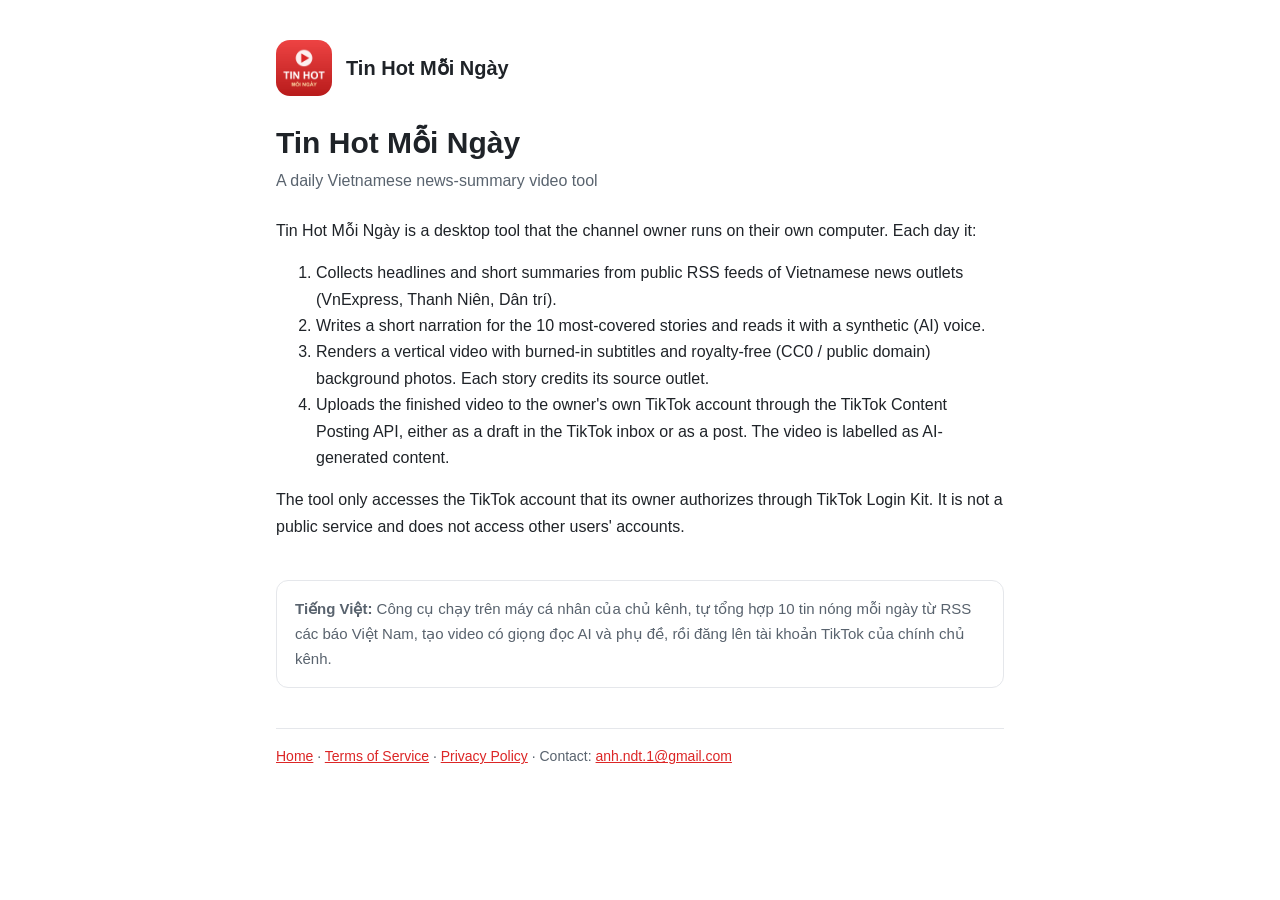
==== index.html @ c887a844 "Add Tin Hot Moi Ngay app site" ====
<!doctype html><html lang="en"><head><meta charset="utf-8"><meta name="viewport" content="width=device-width, initial-scale=1"><link rel="stylesheet" href="style.css"><title>Tin Hot Mỗi Ngày</title></head><body><main><header><img src="icon-1024.png" alt=""><a href="index.html">Tin Hot Mỗi Ngày</a></header>
<h1>Tin Hot Mỗi Ngày</h1>
<p class="meta">A daily Vietnamese news-summary video tool</p>
<p>Tin Hot Mỗi Ngày is a desktop tool that the channel owner runs on their own computer. Each day it:</p>
<ol>
<li>Collects headlines and short summaries from public RSS feeds of Vietnamese news outlets (VnExpress, Thanh Niên, Dân trí).</li>
<li>Writes a short narration for the 10 most-covered stories and reads it with a synthetic (AI) voice.</li>
<li>Renders a vertical video with burned-in subtitles and royalty-free (CC0 / public domain) background photos. Each story credits its source outlet.</li>
<li>Uploads the finished video to the owner's own TikTok account through the TikTok Content Posting API, either as a draft in the TikTok inbox or as a post. The video is labelled as AI-generated content.</li>
</ol>
<p>The tool only accesses the TikTok account that its owner authorizes through TikTok Login Kit. It is not a public service and does not access other users' accounts.</p>
<div class="vi"><strong>Tiếng Việt:</strong> Công cụ chạy trên máy cá nhân của chủ kênh, tự tổng hợp 10 tin nóng mỗi ngày từ RSS các báo Việt Nam, tạo video có giọng đọc AI và phụ đề, rồi đăng lên tài khoản TikTok của chính chủ kênh.</div>
<nav><a href="index.html">Home</a> · <a href="terms.html">Terms of Service</a> · <a href="privacy.html">Privacy Policy</a> · Contact: <a href="mailto:anh.ndt.1@gmail.com">anh.ndt.1@gmail.com</a></nav></main></body></html>
---- style.css ----
:root { --bg:#ffffff; --fg:#1f2328; --muted:#59636e; --accent:#dc2626; --line:#e5e7eb; }
@media (prefers-color-scheme: dark) { :root { --bg:#0f1115; --fg:#e6e6e6; --muted:#a0a7b0; --accent:#f87171; --line:#2a2f37; } }
* { box-sizing: border-box; }
body { margin:0; background:var(--bg); color:var(--fg); font:16px/1.65 -apple-system, BlinkMacSystemFont, "Segoe UI", Roboto, Arial, sans-serif; }
main { max-width: 760px; margin: 0 auto; padding: 40px 16px 64px; }
header { display:flex; align-items:center; gap:14px; margin-bottom:28px; }
header img { width:56px; height:56px; border-radius:14px; }
header a { color:inherit; text-decoration:none; font-weight:700; font-size:20px; }
h1 { font-size: 30px; line-height:1.25; margin: 0 0 6px; }
h2 { font-size: 20px; margin: 32px 0 8px; }
.meta { color: var(--muted); margin: 0 0 24px; }
a { color: var(--accent); }
nav { margin-top:40px; padding-top:16px; border-top:1px solid var(--line); color:var(--muted); font-size:14px; }
.vi { margin-top:40px; padding:16px 18px; border:1px solid var(--line); border-radius:12px; color:var(--muted); font-size:15px; }
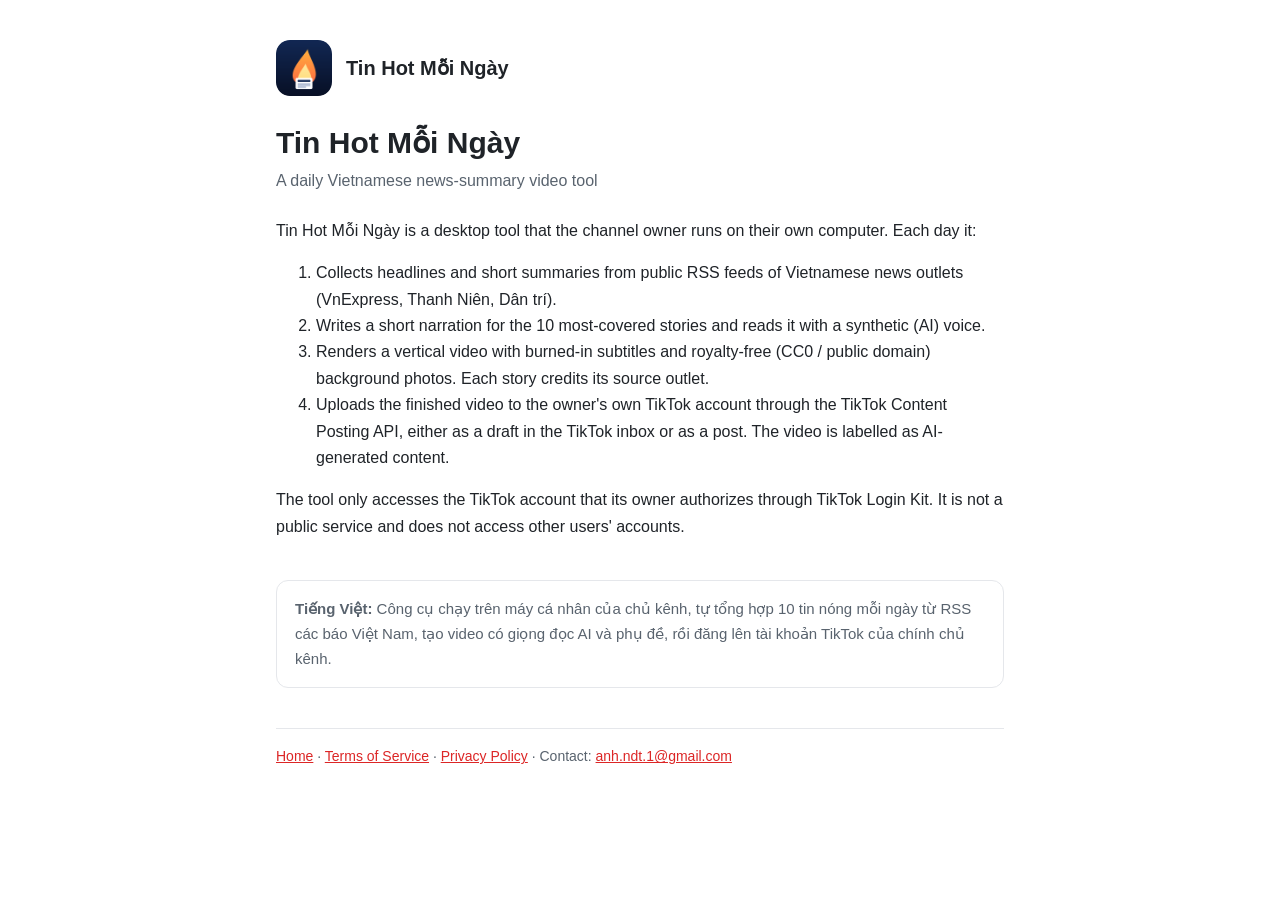
==== commit c02f55f9: "New original logo (flame + newspaper), favicon Co-Authored-By: Claude Opus 5.5 <noreply@anthropic.co" ====
--- a/index.html
+++ b/index.html
@@ -1,4 +1,4 @@
-<!doctype html><html lang="en"><head><meta charset="utf-8"><meta name="viewport" content="width=device-width, initial-scale=1"><link rel="stylesheet" href="style.css"><title>Tin Hot Mỗi Ngày</title></head><body><main><header><img src="icon-1024.png" alt=""><a href="index.html">Tin Hot Mỗi Ngày</a></header>
+<!doctype html><html lang="en"><head><meta charset="utf-8"><meta name="viewport" content="width=device-width, initial-scale=1"><link rel="stylesheet" href="style.css"><link rel="icon" type="image/png" href="logo-120.png"><title>Tin Hot Mỗi Ngày</title></head><body><main><header><img src="logo-512.png" alt="Tin Hot Mỗi Ngày logo"><a href="index.html">Tin Hot Mỗi Ngày</a></header>
 <h1>Tin Hot Mỗi Ngày</h1>
 <p class="meta">A daily Vietnamese news-summary video tool</p>
 <p>Tin Hot Mỗi Ngày is a desktop tool that the channel owner runs on their own computer. Each day it:</p>
